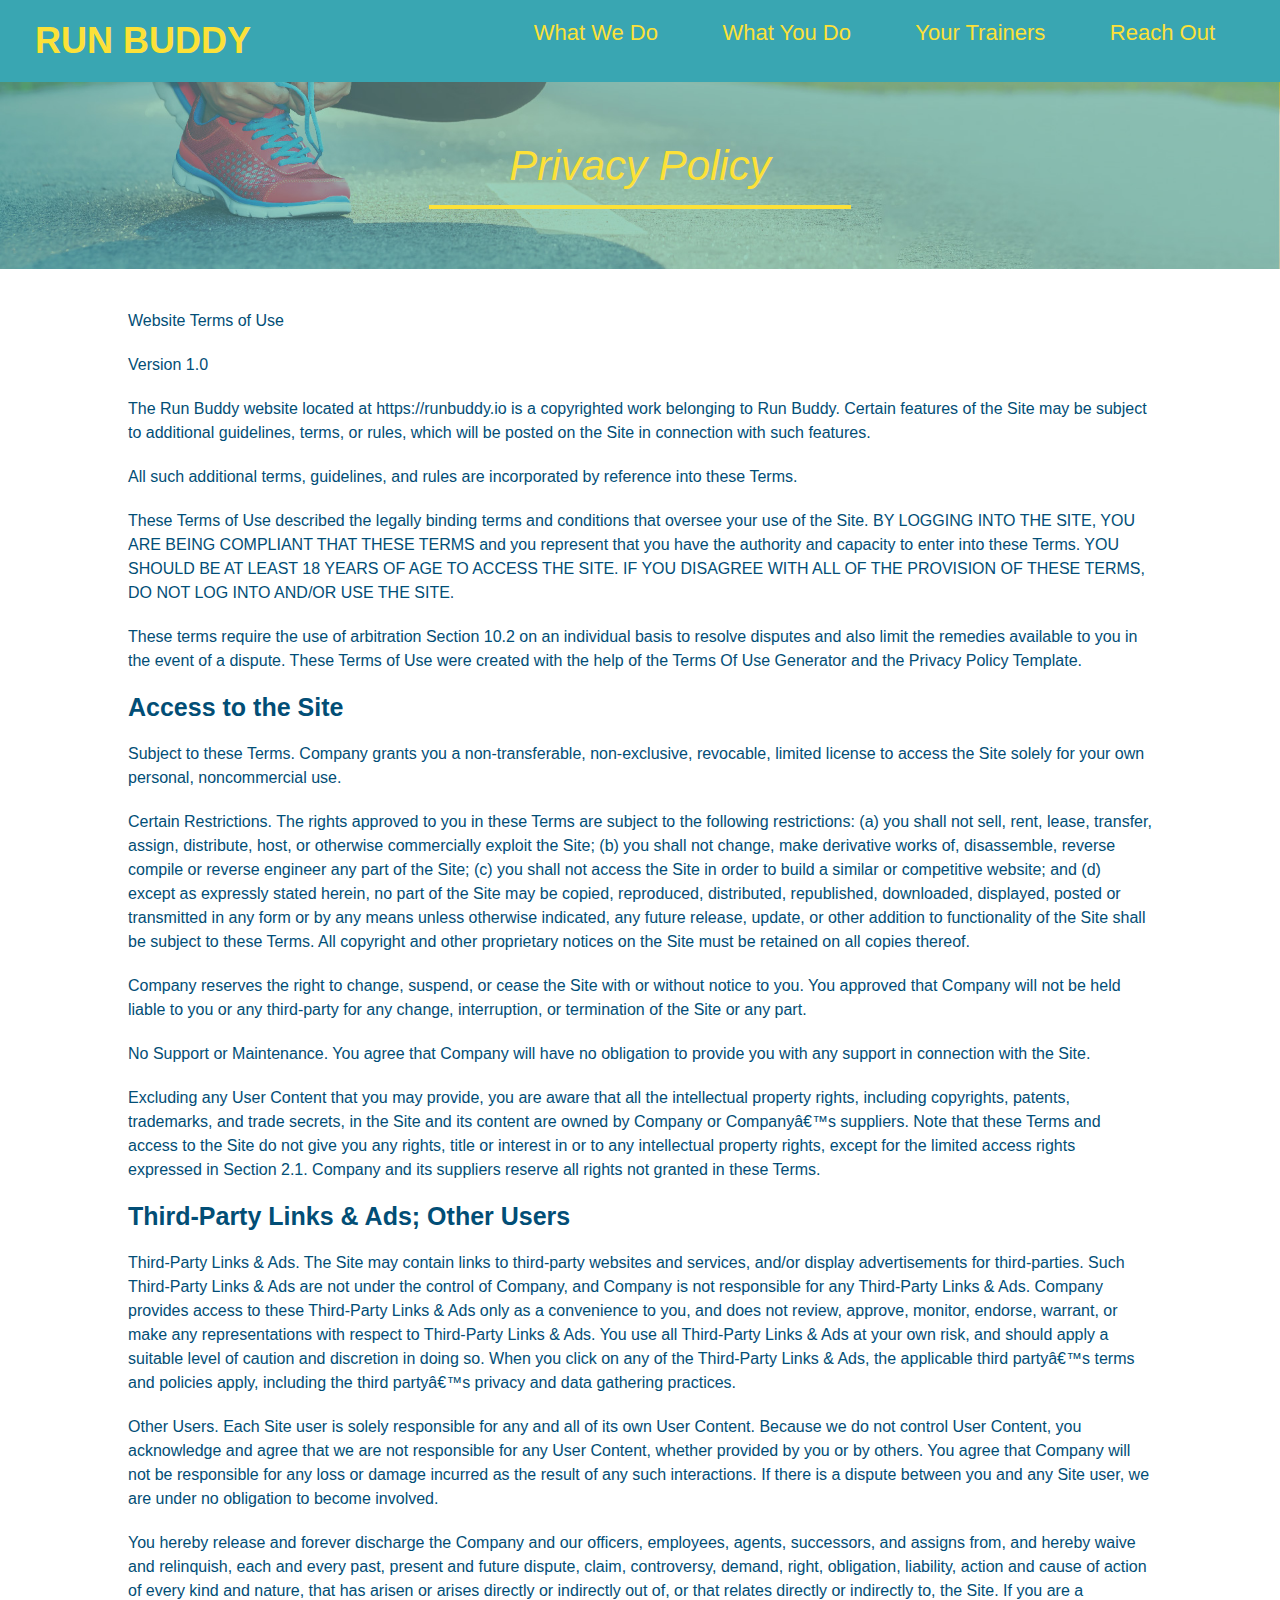
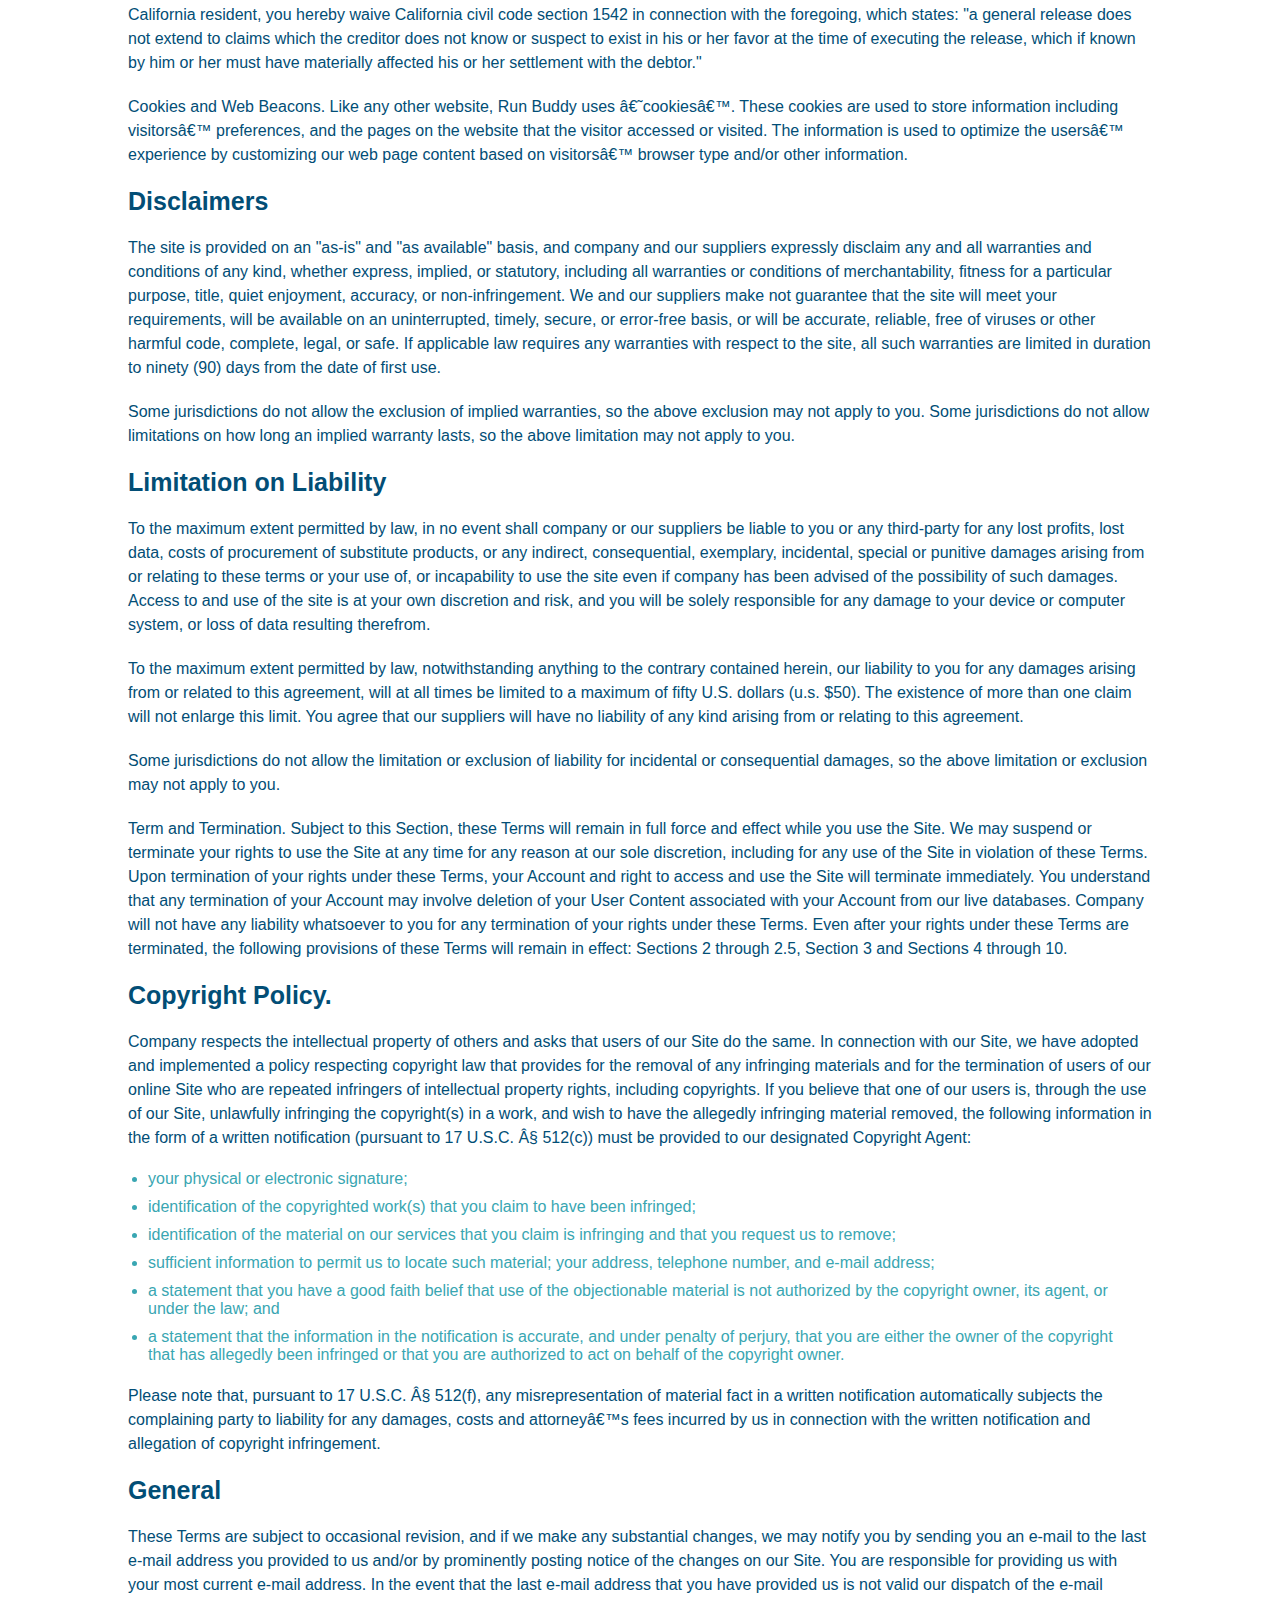
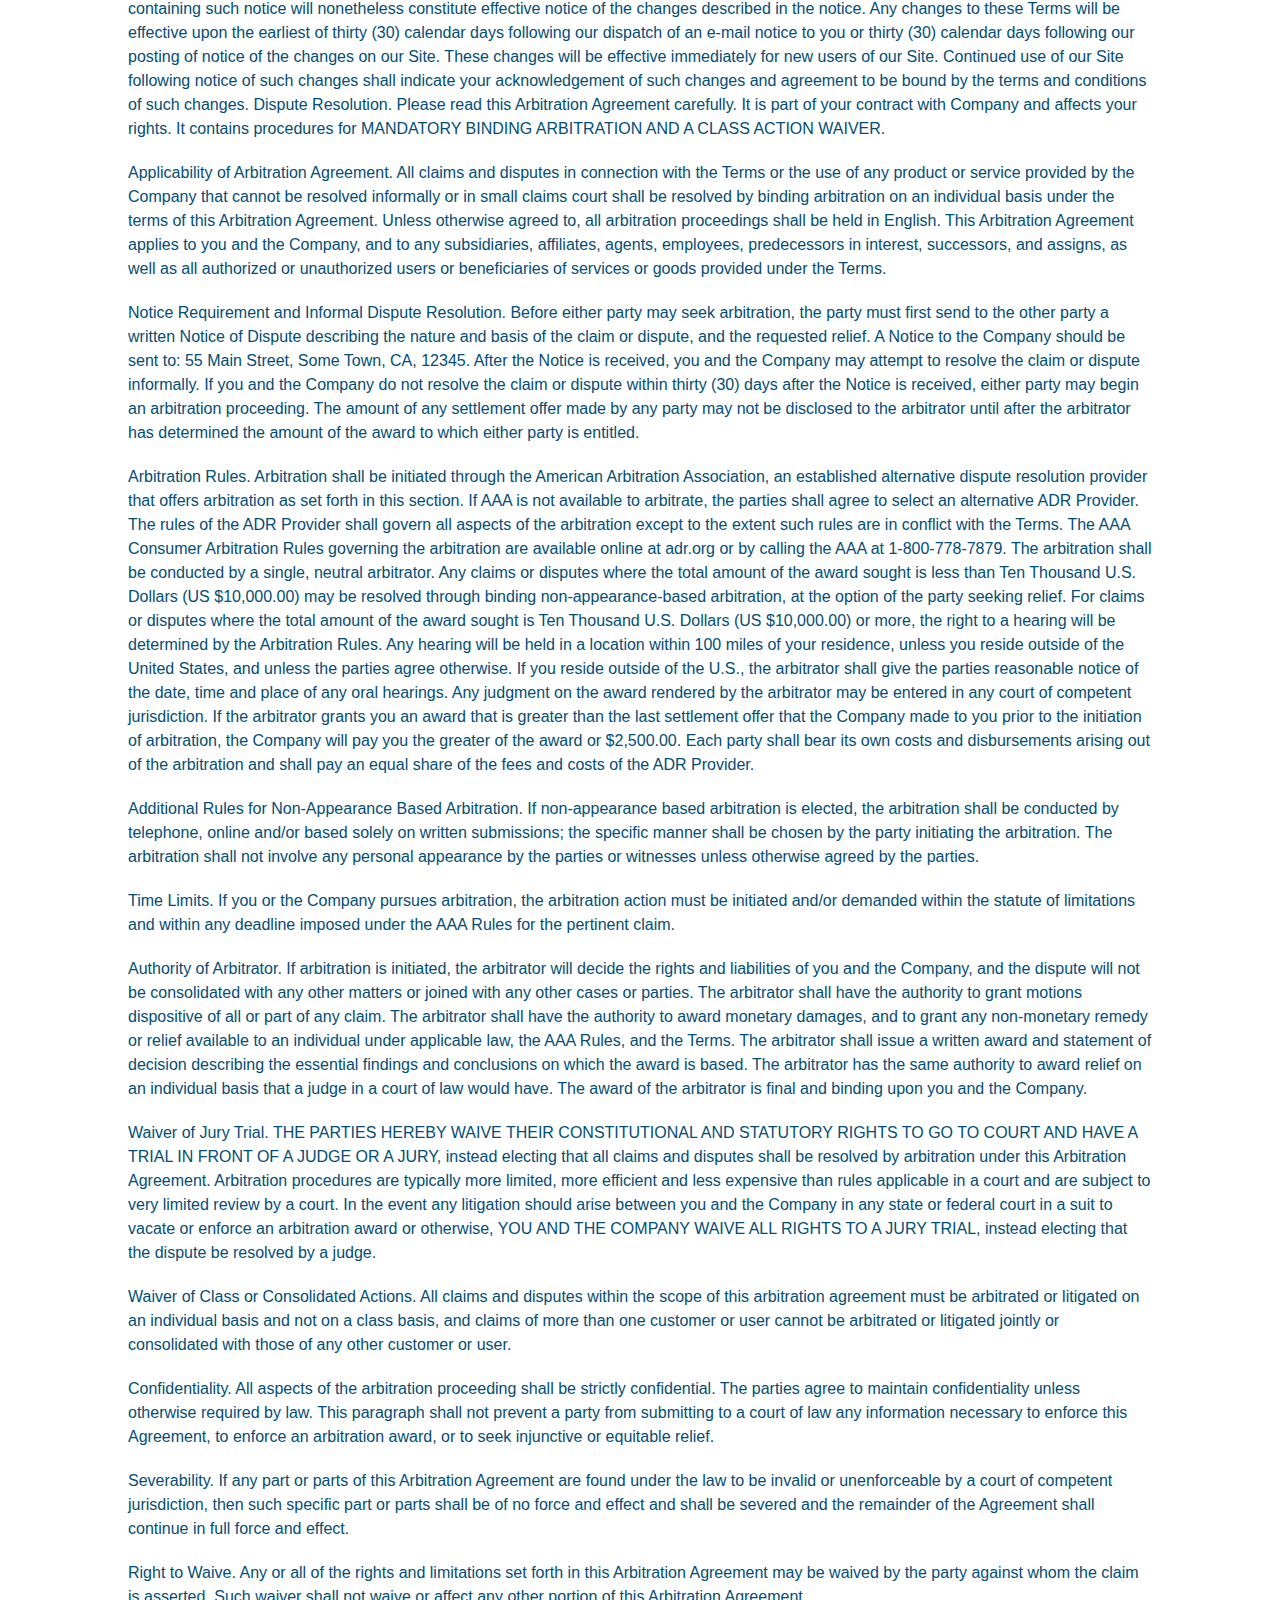
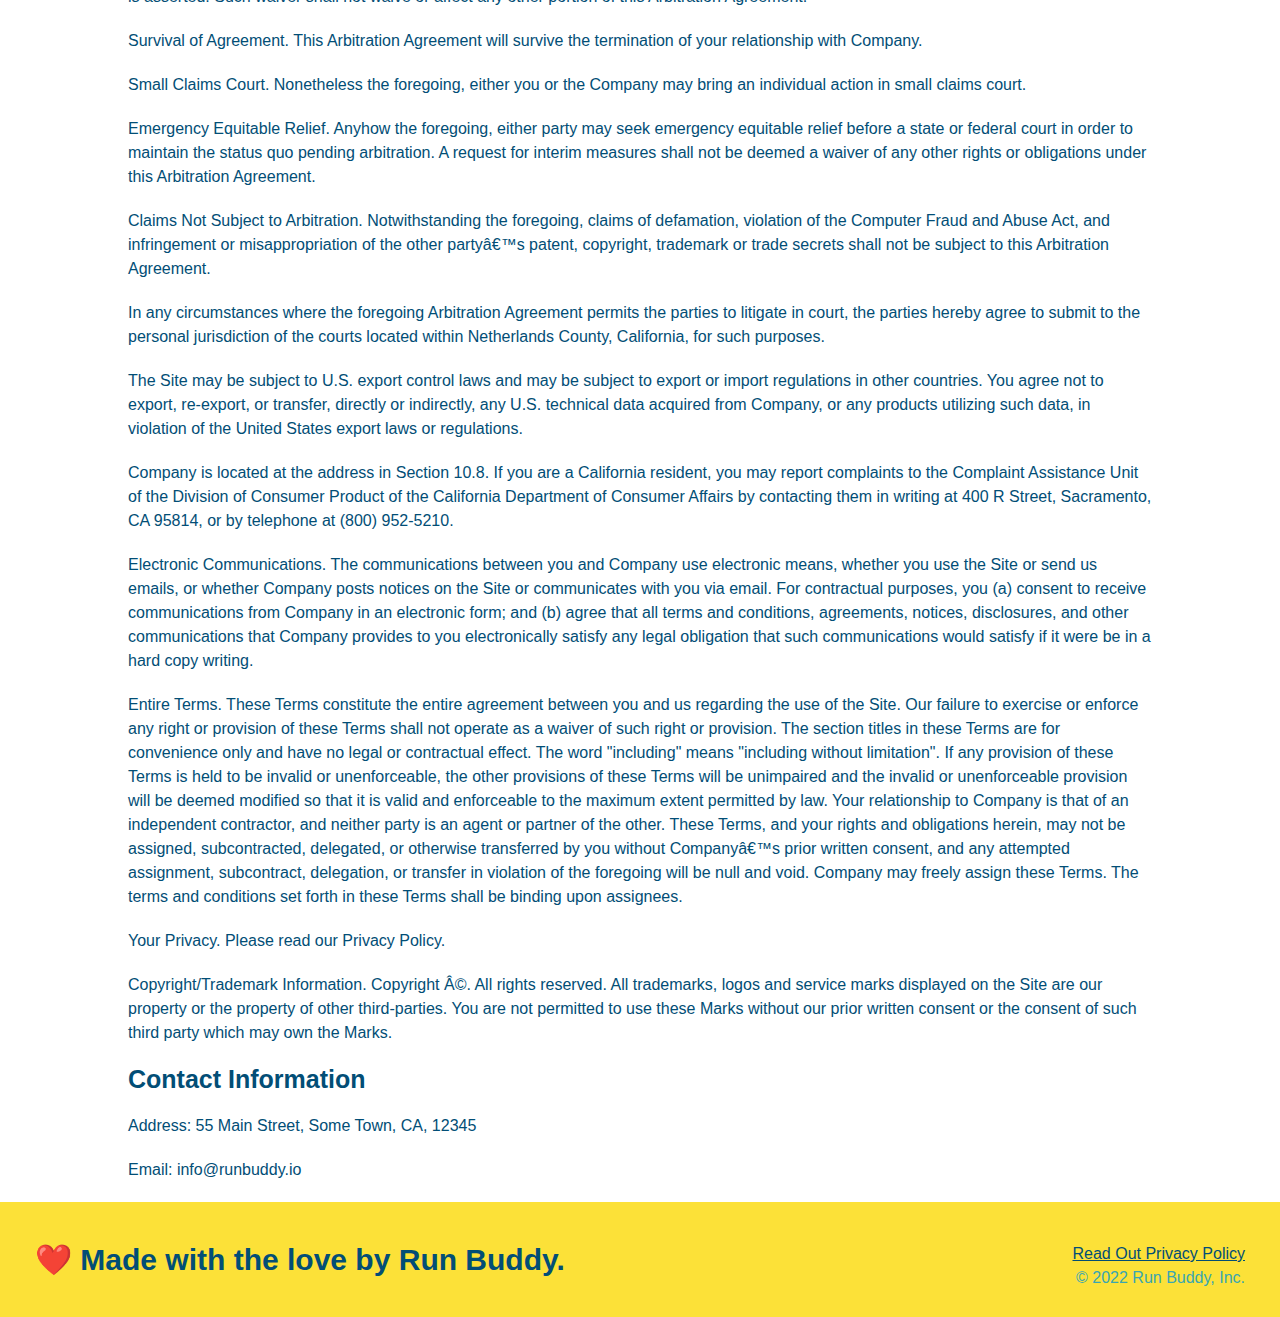
==== privacy-policy.html @ 779274a1 "privacy policy" ====
<!DOCTYPE html>
<html lang="en">
<head>
    <link rel="stylesheet" href="./assets/css/style.css"/>
    <link rel="stylesheet" href="./assets/css/secondary-styles.css"/>
    <meta charset="UTF-8" />
    <title>Privacy Policy - Run Buddy</title>
</head>
<header>
    <h1>
     <a href="/">RUN BUDDY</a> 
    </h1>
    <nav>
<!-- Unordered list element -->
<ul>
<!-- List item element-->
   <li>
   <!-- Anchor element -->
      <a href="./index.html#what-we-do">What We Do</a>
   </li>
    <li>
    <a href="./index.html#what-you-do">What You Do</a>
    </li>
    <li>
    <a href="./index.html#your-trainers">Your Trainers</a>
    </li>
    <li>
    <a href="./index.html#reach-out">Reach Out</a>
    </li>
</ul>
</nav>
</header>
<section class="hero">
    <h2 class="page-title">
        Privacy Policy
    </h2>    
</section>
<article class="secondary-content">
    <p>
        Website Terms of Use
      </p>

      <p>
        Version 1.0
      </p>

      <p>
        The Run Buddy website located at https://runbuddy.io is a copyrighted work belonging to Run Buddy. Certain
        features of the Site may be subject to additional guidelines, terms, or rules, which will be posted on the Site
        in connection with such features.
      </p>

      <p>
        All such additional terms, guidelines, and rules are incorporated by reference into these Terms.
      </p>

      <p>
        These Terms of Use described the legally binding terms and conditions that oversee your use of the Site. BY
        LOGGING INTO THE SITE, YOU ARE BEING COMPLIANT THAT THESE TERMS and you represent that you have the authority
        and capacity to enter into these Terms. YOU SHOULD BE AT LEAST 18 YEARS OF AGE TO ACCESS THE SITE. IF YOU
        DISAGREE WITH ALL OF THE PROVISION OF THESE TERMS, DO NOT LOG INTO AND/OR USE THE SITE.
      </p>

      <p>
        These terms require the use of arbitration Section 10.2 on an individual basis to resolve disputes and also
        limit the remedies available to you in the event of a dispute. These Terms of Use were created with the help of
        the Terms Of Use Generator and the Privacy Policy Template.
      </p>

      <h3>
        Access to the Site
      </h3>

      <p>
        Subject to these Terms. Company grants you a non-transferable, non-exclusive, revocable, limited license to
        access the Site solely for your own personal, noncommercial use.
      </p>

      <p>
        Certain Restrictions. The rights approved to you in these Terms are subject to the following restrictions: (a)
        you shall not sell, rent, lease, transfer, assign, distribute, host, or otherwise commercially exploit the Site;
        (b) you shall not change, make derivative works of, disassemble, reverse compile or reverse engineer any part of
        the Site; (c) you shall not access the Site in order to build a similar or competitive website; and (d) except
        as expressly stated herein, no part of the Site may be copied, reproduced, distributed, republished, downloaded,
        displayed, posted or transmitted in any form or by any means unless otherwise indicated, any future release,
        update, or other addition to functionality of the Site shall be subject to these Terms. All copyright and other
        proprietary notices on the Site must be retained on all copies thereof.
      </p>

      <p>
        Company reserves the right to change, suspend, or cease the Site with or without notice to you. You approved
        that Company will not be held liable to you or any third-party for any change, interruption, or termination of
        the Site or any part.
      </p>

      <p>
        No Support or Maintenance. You agree that Company will have no obligation to provide you with any support in
        connection with the Site.
      </p>

      <p>
        Excluding any User Content that you may provide, you are aware that all the intellectual property rights,
        including copyrights, patents, trademarks, and trade secrets, in the Site and its content are owned by Company
        or Companyâ€™s suppliers. Note that these Terms and access to the Site do not give you any rights, title or
        interest in or to any intellectual property rights, except for the limited access rights expressed in Section
        2.1. Company and its suppliers reserve all rights not granted in these Terms.
      </p>

      <h3>
        Third-Party Links & Ads; Other Users
      </h3>

      <p>
        Third-Party Links & Ads. The Site may contain links to third-party websites and services, and/or display
        advertisements for third-parties. Such Third-Party Links & Ads are not under the control of Company, and Company
        is not responsible for any Third-Party Links & Ads. Company provides access to these Third-Party Links & Ads
        only as a convenience to you, and does not review, approve, monitor, endorse, warrant, or make any
        representations with respect to Third-Party Links & Ads. You use all Third-Party Links & Ads at your own risk,
        and should apply a suitable level of caution and discretion in doing so. When you click on any of the
        Third-Party Links & Ads, the applicable third partyâ€™s terms and policies apply, including the third partyâ€™s
        privacy and data gathering practices.
      </p>

      <p>
        Other Users. Each Site user is solely responsible for any and all of its own User Content. Because we do not
        control User Content, you acknowledge and agree that we are not responsible for any User Content, whether
        provided by you or by others. You agree that Company will not be responsible for any loss or damage incurred as
        the result of any such interactions. If there is a dispute between you and any Site user, we are under no
        obligation to become involved.
      </p>

      <p>
        You hereby release and forever discharge the Company and our officers, employees, agents, successors, and
        assigns from, and hereby waive and relinquish, each and every past, present and future dispute, claim,
        controversy, demand, right, obligation, liability, action and cause of action of every kind and nature, that has
        arisen or arises directly or indirectly out of, or that relates directly or indirectly to, the Site. If you are
        a California resident, you hereby waive California civil code section 1542 in connection with the foregoing,
        which states: "a general release does not extend to claims which the creditor does not know or suspect to exist
        in his or her favor at the time of executing the release, which if known by him or her must have materially
        affected his or her settlement with the debtor."
      </p>

      <p>
        Cookies and Web Beacons. Like any other website, Run Buddy uses â€˜cookiesâ€™. These cookies are used to store
        information including visitorsâ€™ preferences, and the pages on the website that the visitor accessed or visited.
        The information is used to optimize the usersâ€™ experience by customizing our web page content based on visitorsâ€™
        browser type and/or other information.
      </p>

      <h3>
        Disclaimers
      </h3>

      <p>
        The site is provided on an "as-is" and "as available" basis, and company and our suppliers expressly disclaim
        any and all warranties and conditions of any kind, whether express, implied, or statutory, including all
        warranties or conditions of merchantability, fitness for a particular purpose, title, quiet enjoyment, accuracy,
        or non-infringement. We and our suppliers make not guarantee that the site will meet your requirements, will be
        available on an uninterrupted, timely, secure, or error-free basis, or will be accurate, reliable, free of
        viruses or other harmful code, complete, legal, or safe. If applicable law requires any warranties with respect
        to the site, all such warranties are limited in duration to ninety (90) days from the date of first use.
      </p>

      <p>
        Some jurisdictions do not allow the exclusion of implied warranties, so the above exclusion may not apply to
        you. Some jurisdictions do not allow limitations on how long an implied warranty lasts, so the above limitation
        may not apply to you.
      </p>

      <h3>
        Limitation on Liability
      </h3>

      <p>
        To the maximum extent permitted by law, in no event shall company or our suppliers be liable to you or any
        third-party for any lost profits, lost data, costs of procurement of substitute products, or any indirect,
        consequential, exemplary, incidental, special or punitive damages arising from or relating to these terms or
        your use of, or incapability to use the site even if company has been advised of the possibility of such
        damages. Access to and use of the site is at your own discretion and risk, and you will be solely responsible
        for any damage to your device or computer system, or loss of data resulting therefrom.
      </p>

      <p>
        To the maximum extent permitted by law, notwithstanding anything to the contrary contained herein, our liability
        to you for any damages arising from or related to this agreement, will at all times be limited to a maximum of
        fifty U.S. dollars (u.s. $50). The existence of more than one claim will not enlarge this limit. You agree that
        our suppliers will have no liability of any kind arising from or relating to this agreement.
      </p>

      <p>
        Some jurisdictions do not allow the limitation or exclusion of liability for incidental or consequential
        damages, so the above limitation or exclusion may not apply to you.
      </p>

      <p>
        Term and Termination. Subject to this Section, these Terms will remain in full force and effect while you use
        the Site. We may suspend or terminate your rights to use the Site at any time for any reason at our sole
        discretion, including for any use of the Site in violation of these Terms. Upon termination of your rights under
        these Terms, your Account and right to access and use the Site will terminate immediately. You understand that
        any termination of your Account may involve deletion of your User Content associated with your Account from our
        live databases. Company will not have any liability whatsoever to you for any termination of your rights under
        these Terms. Even after your rights under these Terms are terminated, the following provisions of these Terms
        will remain in effect: Sections 2 through 2.5, Section 3 and Sections 4 through 10.
      </p>

      <h3>
        Copyright Policy.
      </h3>

      <p>
        Company respects the intellectual property of others and asks that users of our Site do the same. In connection
        with our Site, we have adopted and implemented a policy respecting copyright law that provides for the removal
        of any infringing materials and for the termination of users of our online Site who are repeated infringers of
        intellectual property rights, including copyrights. If you believe that one of our users is, through the use of
        our Site, unlawfully infringing the copyright(s) in a work, and wish to have the allegedly infringing material
        removed, the following information in the form of a written notification (pursuant to 17 U.S.C. Â§ 512(c)) must
        be provided to our designated Copyright Agent:
      </p>

      <ul>
        <li>
          your physical or electronic signature;
        </li>
        <li>
          identification of the copyrighted work(s) that you claim to have been infringed;
        </li>
        <li>
          identification of the material on our services that you claim is infringing and that you request us to remove;
        </li>
        <li>
          sufficient information to permit us to locate such material; your address, telephone number, and e-mail
          address;
        </li>
        <li>
          a statement that you have a good faith belief that use of the objectionable material is not authorized by the
          copyright owner, its agent, or under the law; and
        </li>
        <li>
          a statement that the information in the notification is accurate, and under penalty of perjury, that you are
          either the owner of the copyright that has allegedly been infringed or that you are authorized to act on
          behalf of the copyright owner.
        </li>
      </ul>

      <p>
        Please note that, pursuant to 17 U.S.C. Â§ 512(f), any misrepresentation of material fact in a written
        notification automatically subjects the complaining party to liability for any damages, costs and attorneyâ€™s
        fees incurred by us in connection with the written notification and allegation of copyright infringement.
      </p>

      <h3>
        General
      </h3>

      <p>
        These Terms are subject to occasional revision, and if we make any substantial changes, we may notify you by
        sending you an e-mail to the last e-mail address you provided to us and/or by prominently posting notice of the
        changes on our Site. You are responsible for providing us with your most current e-mail address. In the event
        that the last e-mail address that you have provided us is not valid our dispatch of the e-mail containing such
        notice will nonetheless constitute effective notice of the changes described in the notice. Any changes to these
        Terms will be effective upon the earliest of thirty (30) calendar days following our dispatch of an e-mail
        notice to you or thirty (30) calendar days following our posting of notice of the changes on our Site. These
        changes will be effective immediately for new users of our Site. Continued use of our Site following notice of
        such changes shall indicate your acknowledgement of such changes and agreement to be bound by the terms and
        conditions of such changes. Dispute Resolution. Please read this Arbitration Agreement carefully. It is part of
        your contract with Company and affects your rights. It contains procedures for MANDATORY BINDING ARBITRATION AND
        A CLASS ACTION WAIVER.
      </p>

      <p>
        Applicability of Arbitration Agreement. All claims and disputes in connection with the Terms or the use of any
        product or service provided by the Company that cannot be resolved informally or in small claims court shall be
        resolved by binding arbitration on an individual basis under the terms of this Arbitration Agreement. Unless
        otherwise agreed to, all arbitration proceedings shall be held in English. This Arbitration Agreement applies to
        you and the Company, and to any subsidiaries, affiliates, agents, employees, predecessors in interest,
        successors, and assigns, as well as all authorized or unauthorized users or beneficiaries of services or goods
        provided under the Terms.
      </p>

      <p>
        Notice Requirement and Informal Dispute Resolution. Before either party may seek arbitration, the party must
        first send to the other party a written Notice of Dispute describing the nature and basis of the claim or
        dispute, and the requested relief. A Notice to the Company should be sent to: 55 Main Street, Some Town, CA,
        12345. After the Notice is received, you and the Company may attempt to resolve the claim or dispute informally.
        If you and the Company do not resolve the claim or dispute within thirty (30) days after the Notice is received,
        either party may begin an arbitration proceeding. The amount of any settlement offer made by any party may not
        be disclosed to the arbitrator until after the arbitrator has determined the amount of the award to which either
        party is entitled.
      </p>

      <p>
        Arbitration Rules. Arbitration shall be initiated through the American Arbitration Association, an established
        alternative dispute resolution provider that offers arbitration as set forth in this section. If AAA is not
        available to arbitrate, the parties shall agree to select an alternative ADR Provider. The rules of the ADR
        Provider shall govern all aspects of the arbitration except to the extent such rules are in conflict with the
        Terms. The AAA Consumer Arbitration Rules governing the arbitration are available online at adr.org or by
        calling the AAA at 1-800-778-7879. The arbitration shall be conducted by a single, neutral arbitrator. Any
        claims or disputes where the total amount of the award sought is less than Ten Thousand U.S. Dollars (US
        $10,000.00) may be resolved through binding non-appearance-based arbitration, at the option of the party seeking
        relief. For claims or disputes where the total amount of the award sought is Ten Thousand U.S. Dollars (US
        $10,000.00) or more, the right to a hearing will be determined by the Arbitration Rules. Any hearing will be
        held in a location within 100 miles of your residence, unless you reside outside of the United States, and
        unless the parties agree otherwise. If you reside outside of the U.S., the arbitrator shall give the parties
        reasonable notice of the date, time and place of any oral hearings. Any judgment on the award rendered by the
        arbitrator may be entered in any court of competent jurisdiction. If the arbitrator grants you an award that is
        greater than the last settlement offer that the Company made to you prior to the initiation of arbitration, the
        Company will pay you the greater of the award or $2,500.00. Each party shall bear its own costs and
        disbursements arising out of the arbitration and shall pay an equal share of the fees and costs of the ADR
        Provider.
      </p>

      <p>
        Additional Rules for Non-Appearance Based Arbitration. If non-appearance based arbitration is elected, the
        arbitration shall be conducted by telephone, online and/or based solely on written submissions; the specific
        manner shall be chosen by the party initiating the arbitration. The arbitration shall not involve any personal
        appearance by the parties or witnesses unless otherwise agreed by the parties.
      </p>

      <p>
        Time Limits. If you or the Company pursues arbitration, the arbitration action must be initiated and/or demanded
        within the statute of limitations and within any deadline imposed under the AAA Rules for the pertinent claim.
      </p>

      <p>
        Authority of Arbitrator. If arbitration is initiated, the arbitrator will decide the rights and liabilities of
        you and the Company, and the dispute will not be consolidated with any other matters or joined with any other
        cases or parties. The arbitrator shall have the authority to grant motions dispositive of all or part of any
        claim. The arbitrator shall have the authority to award monetary damages, and to grant any non-monetary remedy
        or relief available to an individual under applicable law, the AAA Rules, and the Terms. The arbitrator shall
        issue a written award and statement of decision describing the essential findings and conclusions on which the
        award is based. The arbitrator has the same authority to award relief on an individual basis that a judge in a
        court of law would have. The award of the arbitrator is final and binding upon you and the Company.
      </p>

      <p>
        Waiver of Jury Trial. THE PARTIES HEREBY WAIVE THEIR CONSTITUTIONAL AND STATUTORY RIGHTS TO GO TO COURT AND HAVE
        A TRIAL IN FRONT OF A JUDGE OR A JURY, instead electing that all claims and disputes shall be resolved by
        arbitration under this Arbitration Agreement. Arbitration procedures are typically more limited, more efficient
        and less expensive than rules applicable in a court and are subject to very limited review by a court. In the
        event any litigation should arise between you and the Company in any state or federal court in a suit to vacate
        or enforce an arbitration award or otherwise, YOU AND THE COMPANY WAIVE ALL RIGHTS TO A JURY TRIAL, instead
        electing that the dispute be resolved by a judge.
      </p>

      <p>
        Waiver of Class or Consolidated Actions. All claims and disputes within the scope of this arbitration agreement
        must be arbitrated or litigated on an individual basis and not on a class basis, and claims of more than one
        customer or user cannot be arbitrated or litigated jointly or consolidated with those of any other customer or
        user.
      </p>

      <p>
        Confidentiality. All aspects of the arbitration proceeding shall be strictly confidential. The parties agree to
        maintain confidentiality unless otherwise required by law. This paragraph shall not prevent a party from
        submitting to a court of law any information necessary to enforce this Agreement, to enforce an arbitration
        award, or to seek injunctive or equitable relief.
      </p>

      <p>
        Severability. If any part or parts of this Arbitration Agreement are found under the law to be invalid or
        unenforceable by a court of competent jurisdiction, then such specific part or parts shall be of no force and
        effect and shall be severed and the remainder of the Agreement shall continue in full force and effect.
      </p>

      <p>
        Right to Waive. Any or all of the rights and limitations set forth in this Arbitration Agreement may be waived
        by the party against whom the claim is asserted. Such waiver shall not waive or affect any other portion of this
        Arbitration Agreement.
      </p>

      <p>
        Survival of Agreement. This Arbitration Agreement will survive the termination of your relationship with
        Company.
      </p>

      <p>
        Small Claims Court. Nonetheless the foregoing, either you or the Company may bring an individual action in small
        claims court.
      </p>

      <p>
        Emergency Equitable Relief. Anyhow the foregoing, either party may seek emergency equitable relief before a
        state or federal court in order to maintain the status quo pending arbitration. A request for interim measures
        shall not be deemed a waiver of any other rights or obligations under this Arbitration Agreement.
      </p>

      <p>
        Claims Not Subject to Arbitration. Notwithstanding the foregoing, claims of defamation, violation of the
        Computer Fraud and Abuse Act, and infringement or misappropriation of the other partyâ€™s patent, copyright,
        trademark or trade secrets shall not be subject to this Arbitration Agreement.
      </p>

      <p>
        In any circumstances where the foregoing Arbitration Agreement permits the parties to litigate in court, the
        parties hereby agree to submit to the personal jurisdiction of the courts located within Netherlands County,
        California, for such purposes.
      </p>

      <p>
        The Site may be subject to U.S. export control laws and may be subject to export or import regulations in other
        countries. You agree not to export, re-export, or transfer, directly or indirectly, any U.S. technical data
        acquired from Company, or any products utilizing such data, in violation of the United States export laws or
        regulations.
      </p>

      <p>
        Company is located at the address in Section 10.8. If you are a California resident, you may report complaints
        to the Complaint Assistance Unit of the Division of Consumer Product of the California Department of Consumer
        Affairs by contacting them in writing at 400 R Street, Sacramento, CA 95814, or by telephone at (800) 952-5210.
      </p>

      <p>
        Electronic Communications. The communications between you and Company use electronic means, whether you use the
        Site or send us emails, or whether Company posts notices on the Site or communicates with you via email. For
        contractual purposes, you (a) consent to receive communications from Company in an electronic form; and (b)
        agree that all terms and conditions, agreements, notices, disclosures, and other communications that Company
        provides to you electronically satisfy any legal obligation that such communications would satisfy if it were be
        in a hard copy writing.
      </p>

      <p>
        Entire Terms. These Terms constitute the entire agreement between you and us regarding the use of the Site. Our
        failure to exercise or enforce any right or provision of these Terms shall not operate as a waiver of such right
        or provision. The section titles in these Terms are for convenience only and have no legal or contractual
        effect. The word "including" means "including without limitation". If any provision of these Terms is held to be
        invalid or unenforceable, the other provisions of these Terms will be unimpaired and the invalid or
        unenforceable provision will be deemed modified so that it is valid and enforceable to the maximum extent
        permitted by law. Your relationship to Company is that of an independent contractor, and neither party is an
        agent or partner of the other. These Terms, and your rights and obligations herein, may not be assigned,
        subcontracted, delegated, or otherwise transferred by you without Companyâ€™s prior written consent, and any
        attempted assignment, subcontract, delegation, or transfer in violation of the foregoing will be null and void.
        Company may freely assign these Terms. The terms and conditions set forth in these Terms shall be binding upon
        assignees.
      </p>

      <p>
        Your Privacy. Please read our Privacy Policy.
      </p>

      <p>
        Copyright/Trademark Information. Copyright Â©. All rights reserved. All trademarks, logos and service marks
        displayed on the Site are our property or the property of other third-parties. You are not permitted to use
        these Marks without our prior written consent or the consent of such third party which may own the Marks.
      </p>

      <h3>
        Contact Information
      </h3>

      <p>
        Address: 55 Main Street, Some Town, CA, 12345
      </p>

      <p>
        Email: info@runbuddy.io
      </p>

</article>

 <body>

 </body>
 <footer>

    <h2>❤️ Made with the love by Run Buddy.</h2>

    <div>
        <a href="#">Read Out Privacy Policy</a> <br />
        &copy; 2022 Run Buddy, Inc.
    </div>

</footer>
</html>
---- assets/css/style.css ----
* {
    margin: 0;
    padding: 0;
    box-sizing: border-box;
}

body {
    /*more on this crazy alphanumerical vaule in a minute! */
    /* I am a CSS Comment! */
    color: #39a6b2;
    font-family: Helvetica, Arial, sans-serif;
}

/* Apply styles to <header> */
header {
    padding: 20px 35px;
    background-color: #39a6b2;
}
    header h1 {
        font-weight: bold;
        font-size: 36px;
        color: #fce138;
        margin: 0;
    }
header a {
    text-decoration: none;
    color: #fce138;
}

header nav {
    float: right;
    margin: 7xp 0;
}

header nav ul li {
    display: inline;
}

header nav ul li a {
    margin: 0 30px;
    font-weight: lighter;
    font-size: 22px;
}

header h1 {
    font-weight: bold;
    font-size: 36px;
    color: #fce138;
    margin: 0;
    display: inline;
}

footer {
    background: #fce138;
    width: 100%;
    padding: 40px 35px;
}

footer h2 {
    display: inline;
    color: #024e76;
    font-size: 30px;
    margin: 0;
}

footer div {
    float: right;
    line-height: 1.5;
    text-align: right;
}

footer a {
    color: #024e76;
}

section {
    padding: 60px;
}

/* Hero Style Start */
.hero {
    background-image: url("../images/hero-bg.jpeg");
    height: 600px;
    background-size: cover;
    background-position: center;
    position: relative;
}
/* Hero Style End */

/* Hero-Form Start */
.hero-form {
    background-color: #fce138;
    padding: 20px;
    width: 500px;
    font: #024e76;
    border-style: solid;
    border-width: 3px;
    border-color: #024e76;
    position: absolute;
    bottom: 120px;
    right: 140px;

}

.hero-form h3 {
    font-size: 24px;
    margin: 0;
}

.hero-form p {
    margin: 5px 0 15px 0;
}

.form-input {
    border: 1px solid #024e76;
    display: block;
    padding: 7px 15px;
    font-size: 16px;
    color: #024e76;
    width: 100%;
    margin-bottom: 15px;

}

.hero-form label {
    margin: 0 5px;
}

.hero-form button {
    color: #fce138;
    background-color: #024e76;
    border: none;
    padding: 10px 20px;
    font-size: 16px;
}

.intro {
    text-align: center;
}

.intro p {
    line-height: 1.7;
    color: #39a6b2;
    width: 80%;
    font-size: 20px;
    margin: 0 auto;
}

.steps {
    text-align: center;
    background: #fce138;
}

.section-title {
    font-size: 55px;
    color: #024e76;
    margin-bottom: 35px;
    padding: 0 100px 20px 100px;
    display: inline-block;
    border-bottom: 3px solid;
  }
  
  .primary-border {
    border-color: #fce138;
  }
  
  .secondary-border {
    border-color: #39a6b2;
  }

  .steps div {
      margin-bottom: 80px;
  }

  .steps img {
      width: 15%;
      margin: 10px 0;
  }

  .steps h3 {
      color: #024e76;
      font-size: 46px;
      margin-top: 10px;
  }

  .steps p {
      color: #39a6b2;
      font-size: 23px;
  }

  .steps span {
      font-size: 38px;
  }

  .trainers {
      text-align: center;
  }

  .trainer {
    width: 900px;
    margin: 0 auto 30px auto;
    background: #024e76;
    color: #fce138;
    overflow: auto;
  }

  .trainer img {
    width: 35%;
    float: left;
  }
  
  .trainer-bio {
    padding: 35px;
    float: left;
    width: 65%;
  }

  .text-left {
    text-align: left;
  }
  
  .text-right {
    text-align: right;
  }

  .trainer-bio h3 {
    font-size: 32px;
    margin-bottom: 8px;
  }
  
  .trainer-bio h4 {
    font-weight: lighter;
    font-size: 26px;
    margin-bottom: 25px;
  }
  
  .trainer-bio p {
    font-size: 17px;
    line-height: 1.3;
  }

  /* REACH OUT STYLES START */
  .contact {
      text-align: center;
      background: #024e76;
  }

  .contact h2 {
      color: #fce138;
  }

  .contact-info iframe {
      width: 400px;
      height: 400px;
  }

  .contact-info div {
      width: 410px;
      display: inline-block;
      vertical-align: top;
      text-align: left;
      margin: 30px 0 0 60px;
      color: white;
  }

  .contact-info h3 {
    color: #fce138;
    font-size: 32px;
  }
  
  .contact-info p, .contact-info address {
    margin: 20px 0;
    line-height: 1.5;
    font-size: 20px;
    font-style: normal;
  }
  
  .contact-info a {
    color: #fce138;
  }
  
  /* REACH OUT STYLES END */
---- assets/css/secondary-styles.css ----
.hero {
    background-position: bottom;
    height: auto;
    text-align: center;
    margin-bottom: 40px;

}

.page-title {
color: #fce138;
display: inline-block;
border-bottom: 4px solid #fce138;
padding: 0px 80px 15px 80px;
font-weight: normal;
font-size: 42px;
font-style: italic;

}

.secondary-content {
    width: 80%;
    margin: auto;
    color: #024e76;
}

.secondary-content h3 {
    font-size: 25px;
    margin: 20px 0 20px 0;
}

.secondary-content p {
    font-size: 16px;
    line-height: 1.5;
    margin: 20px 0 20px 0;

}

.secondary-content ul {
    margin: 15px 20px 15px 20px;
}

.secondary-content li {
    color: #39a6b2;
    margin: 10px 0 10px 0;
}
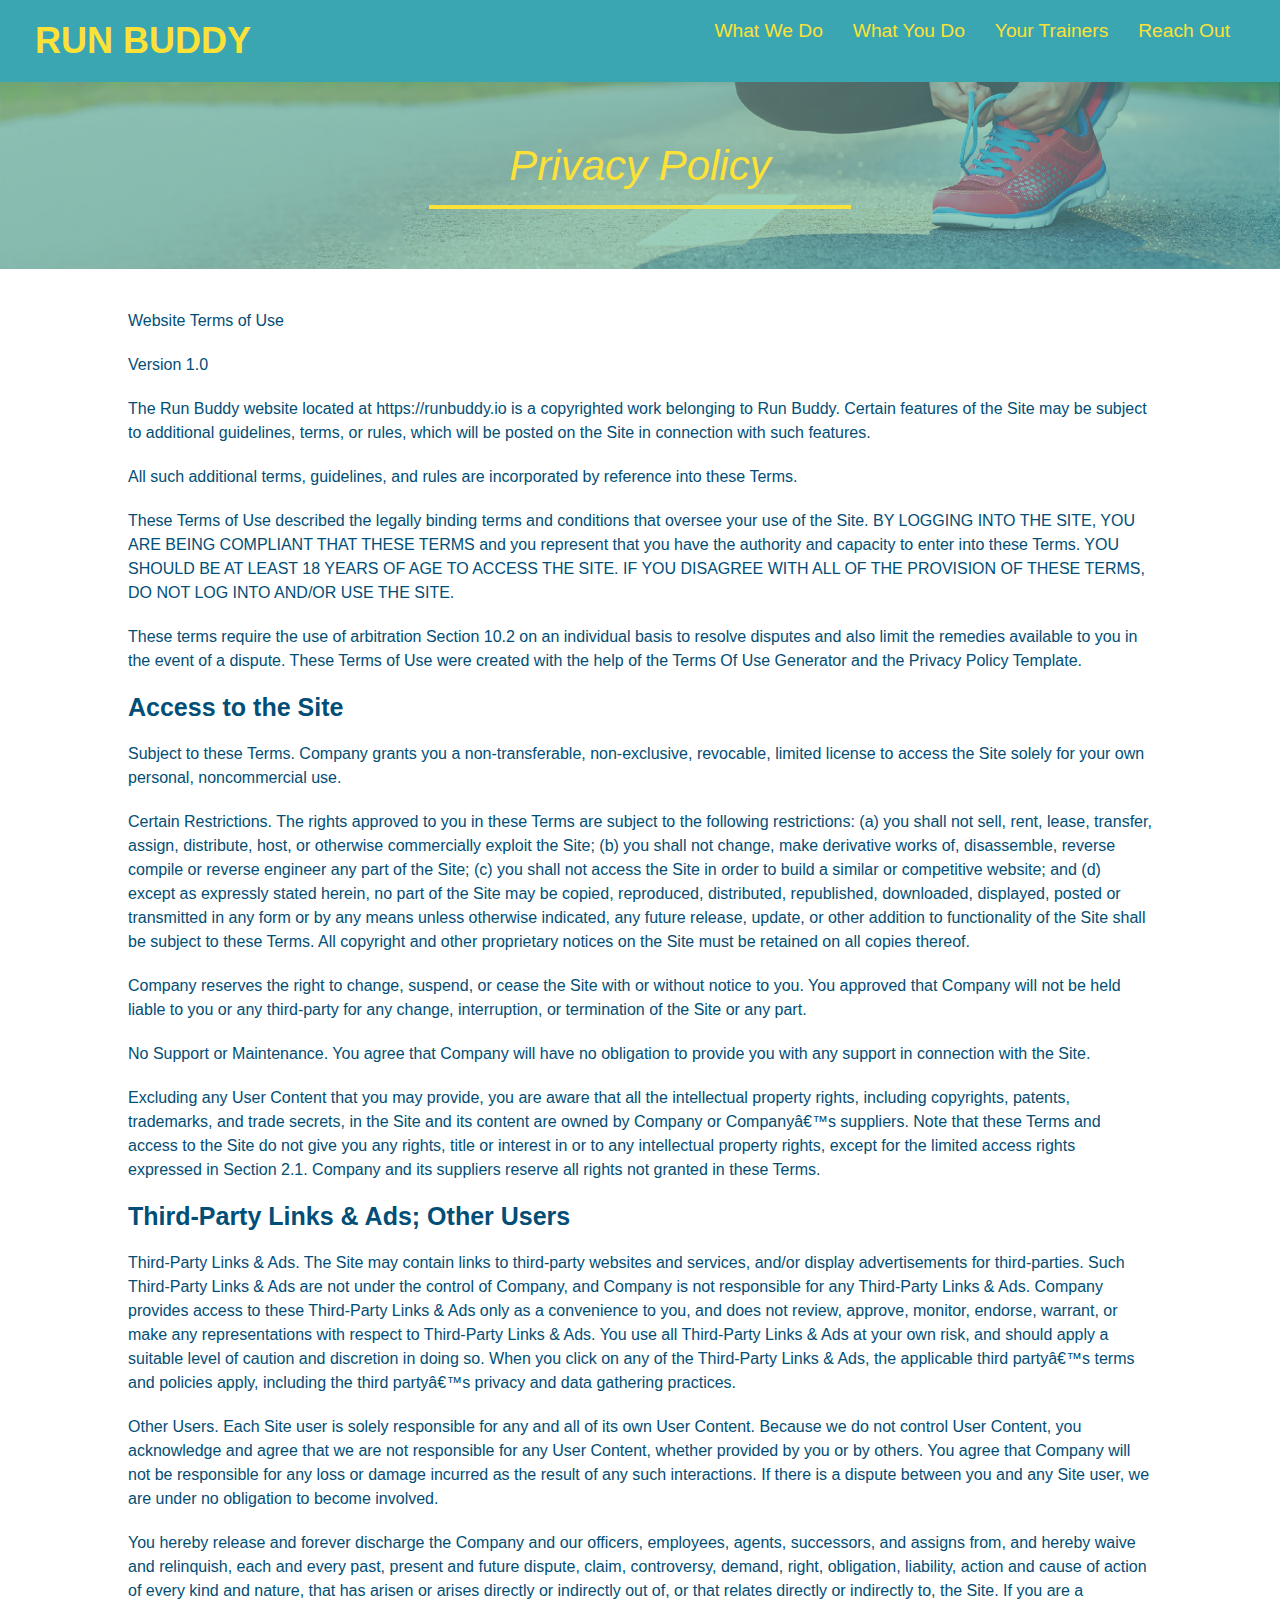
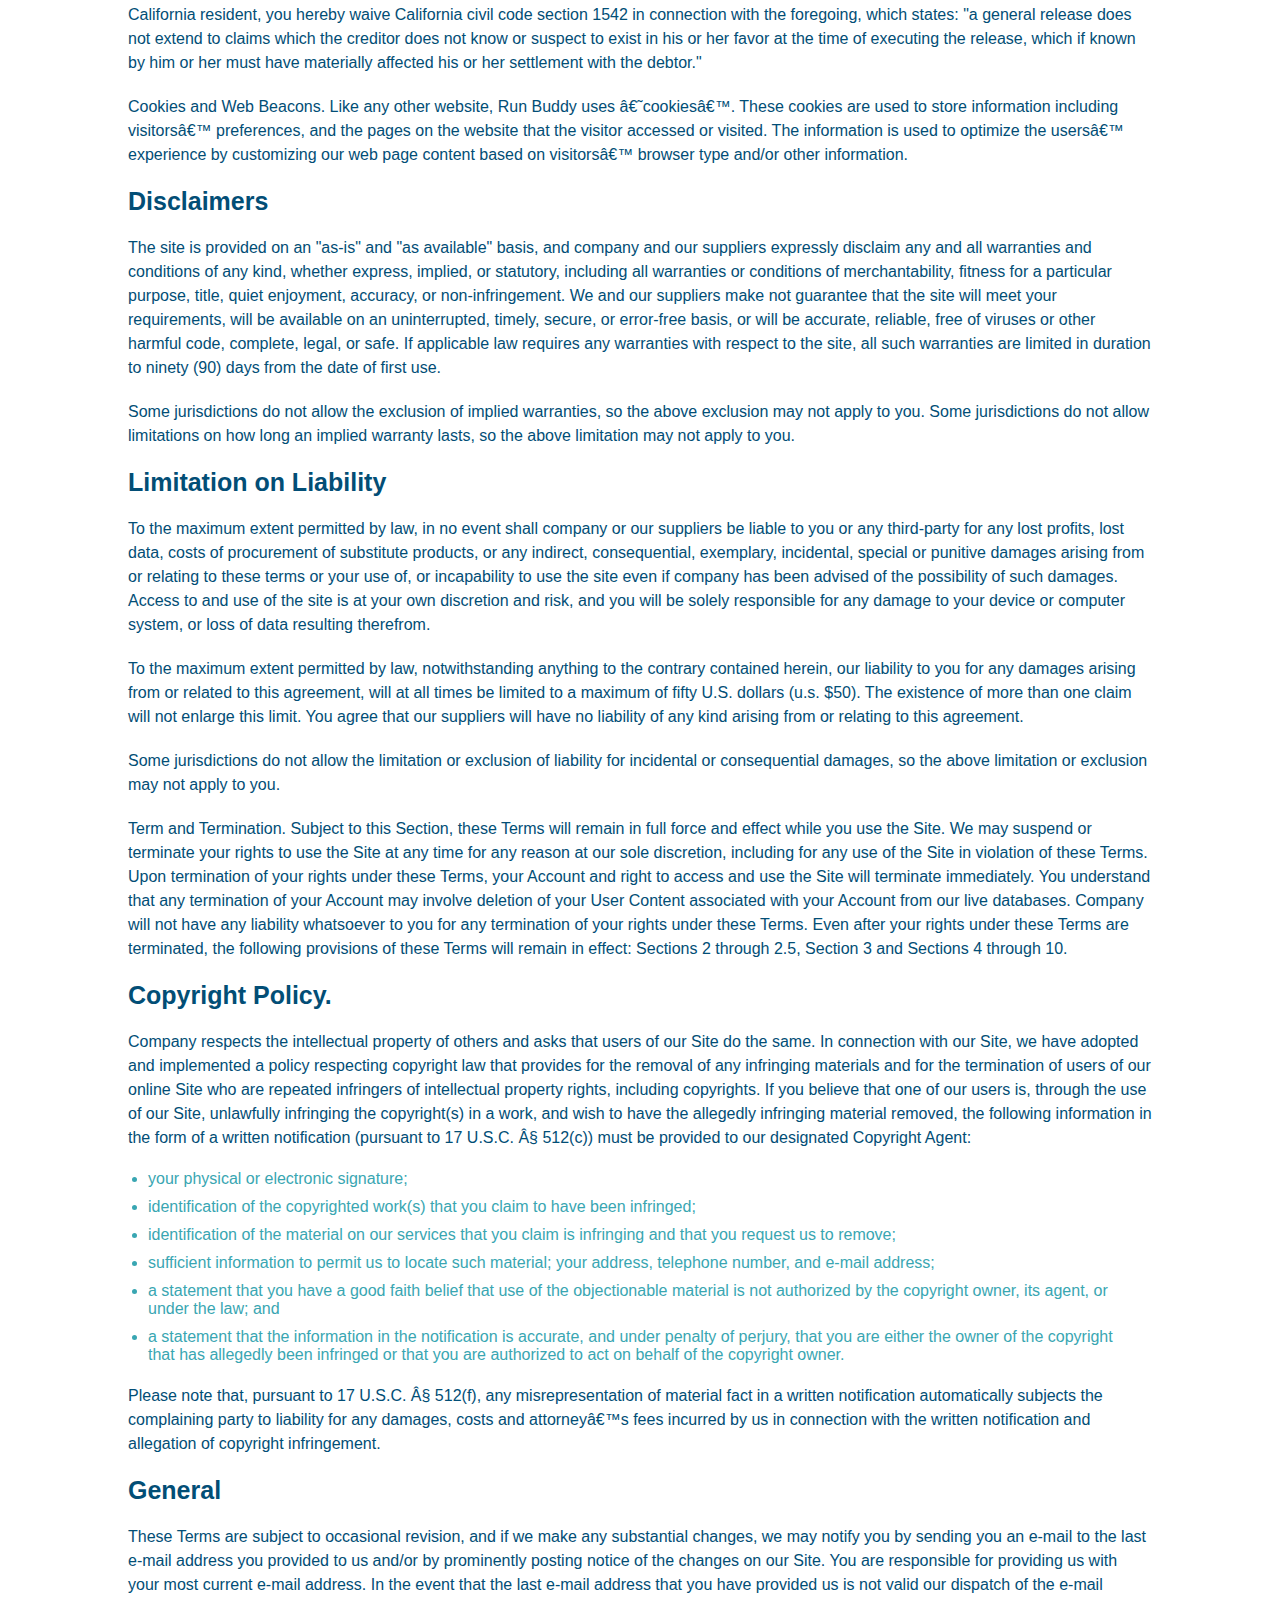
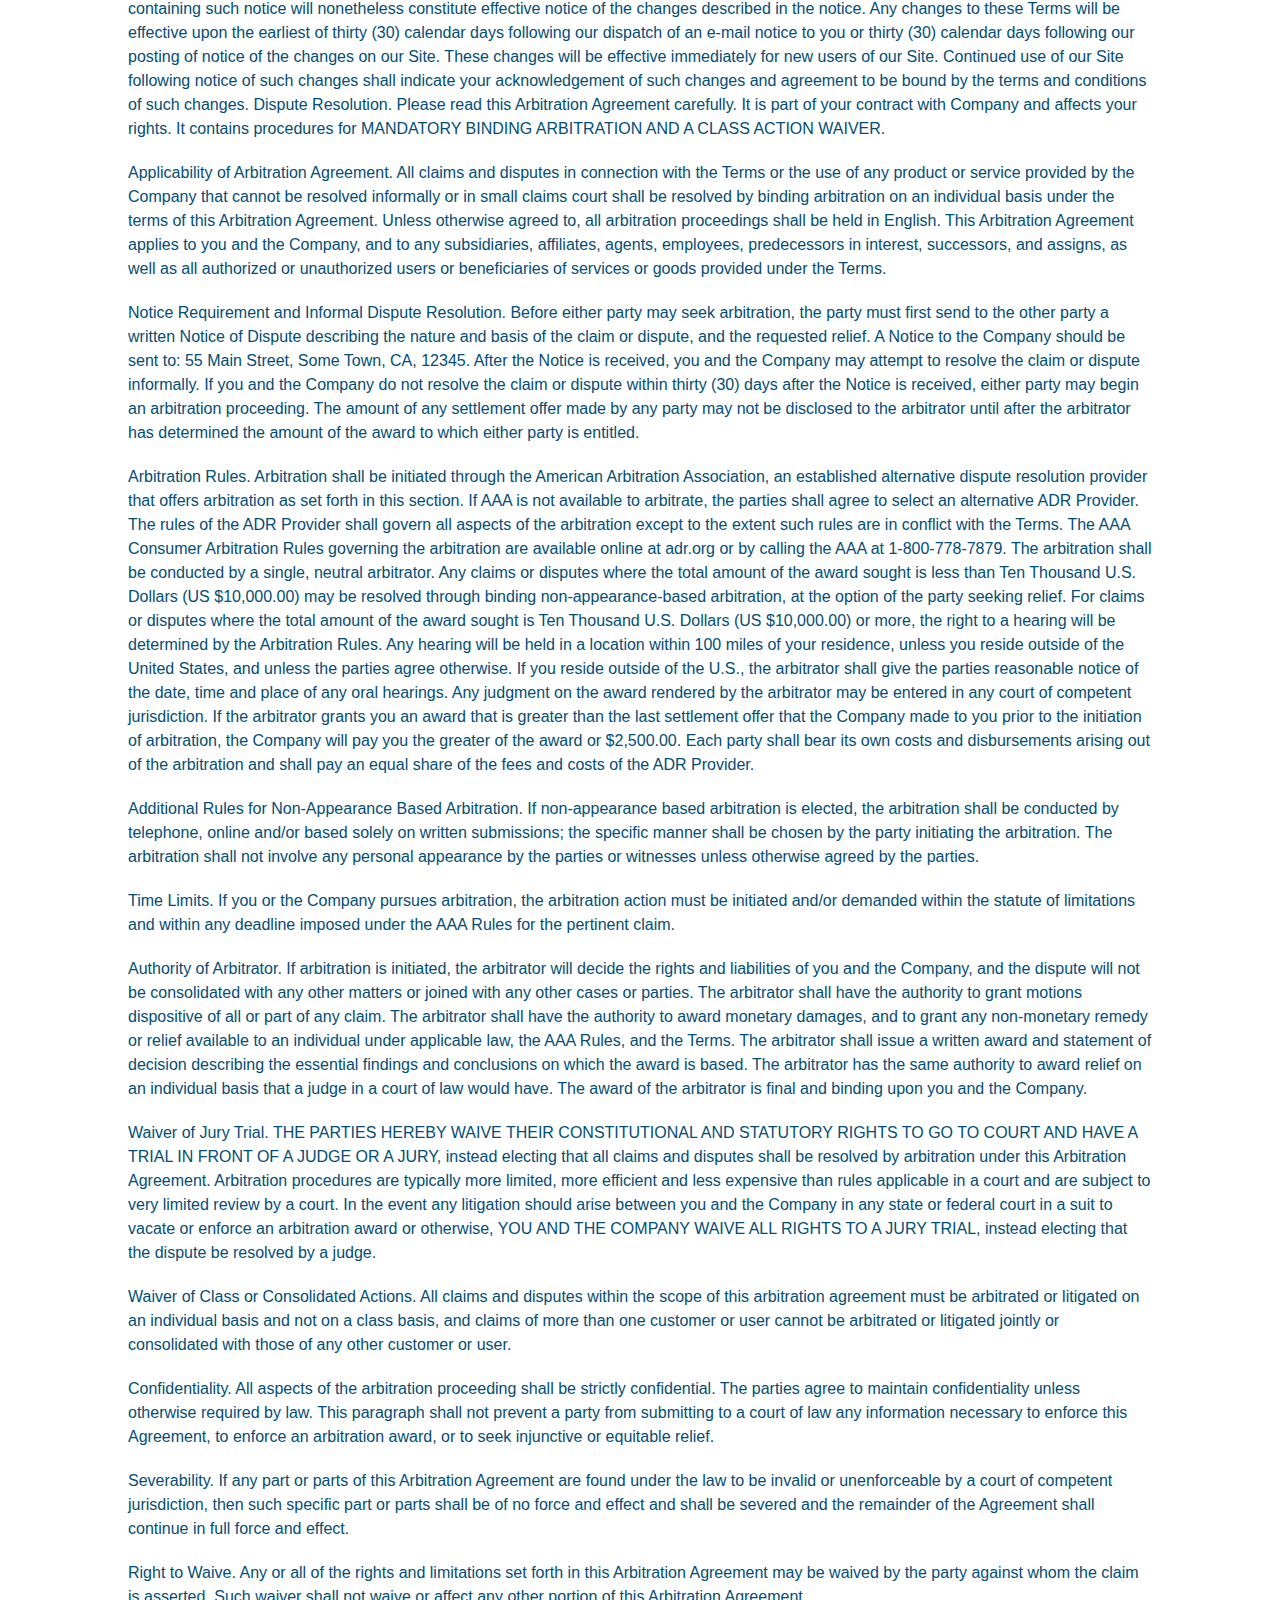
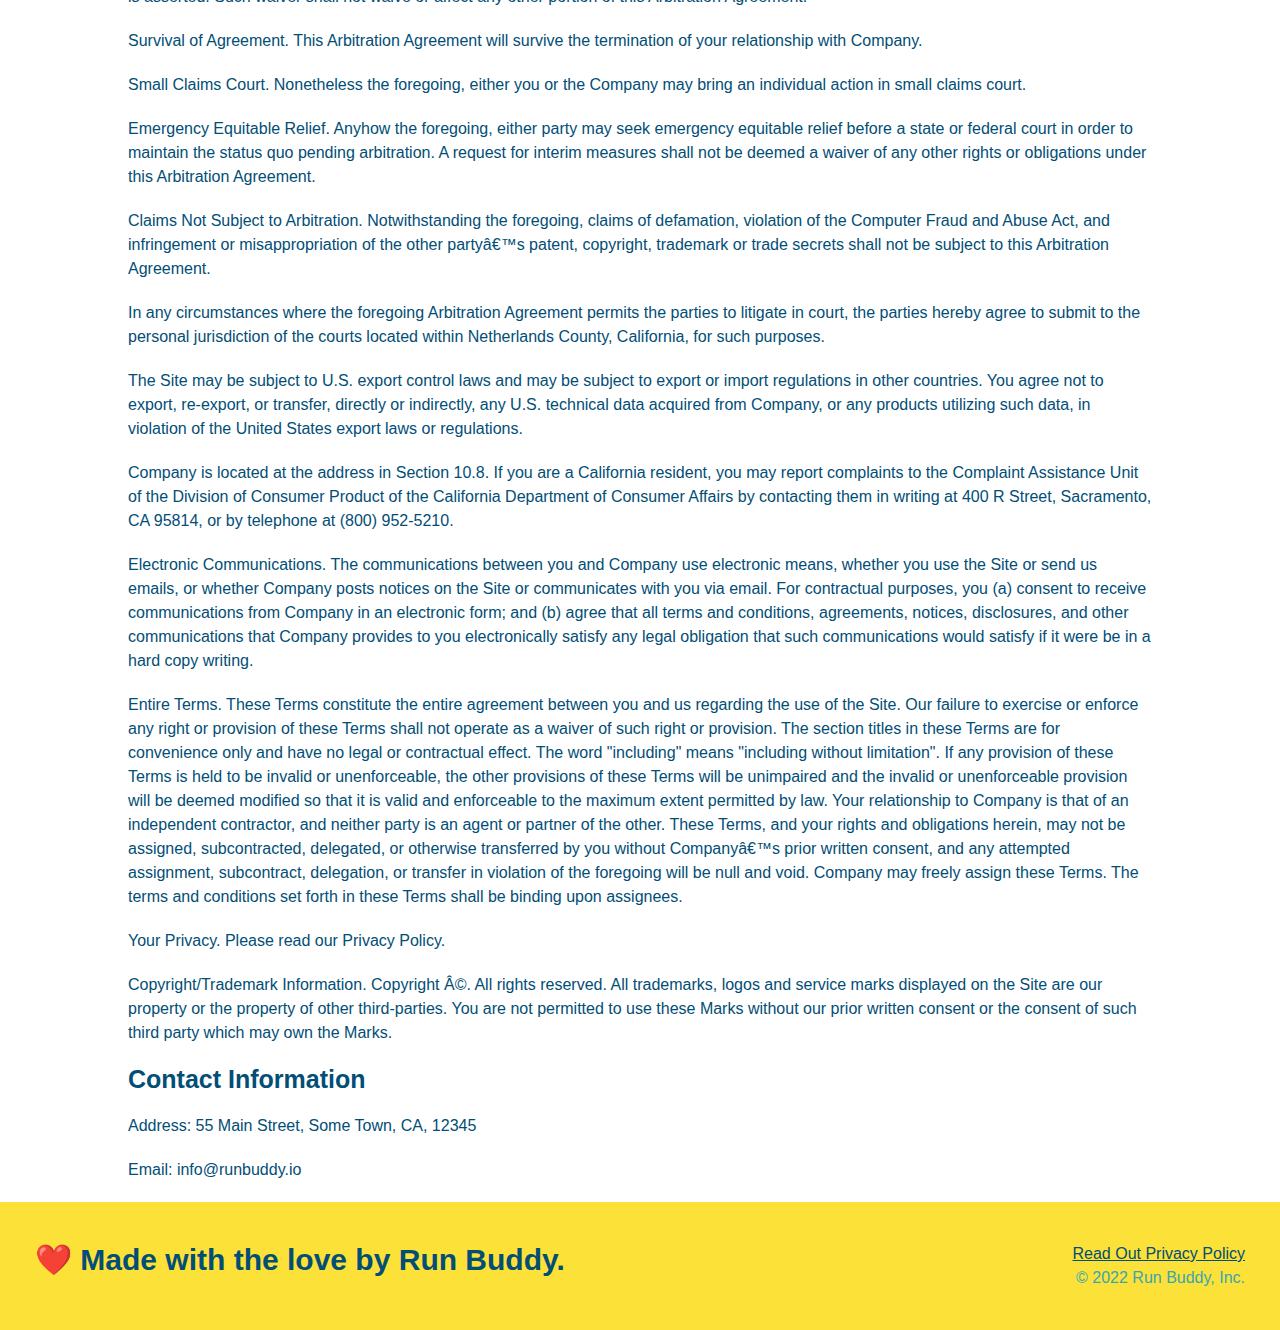
==== commit 5ab61d27: "media-queries" ====
--- a/privacy-policy.html
+++ b/privacy-policy.html
@@ -4,6 +4,7 @@
     <link rel="stylesheet" href="./assets/css/style.css"/>
     <link rel="stylesheet" href="./assets/css/secondary-styles.css"/>
     <meta charset="UTF-8" />
+    <meta name="viewport" content="width=device-width, initial-scale=1.0" />
     <title>Privacy Policy - Run Buddy</title>
 </head>
 <header>
--- a/assets/css/style.css
+++ b/assets/css/style.css
@@ -15,56 +15,57 @@
 header {
     padding: 20px 35px;
     background-color: #39a6b2;
-}
-    header h1 {
-        font-weight: bold;
-        font-size: 36px;
-        color: #fce138;
-        margin: 0;
-    }
-header a {
-    text-decoration: none;
-    color: #fce138;
-}
-
-header nav {
-    float: right;
-    margin: 7xp 0;
-}
-
-header nav ul li {
-    display: inline;
-}
-
-header nav ul li a {
-    margin: 0 30px;
-    font-weight: lighter;
-    font-size: 22px;
-}
-
+    display: flex;
+    justify-content: space-between;
+    flex-wrap: wrap;
+}
 header h1 {
     font-weight: bold;
     font-size: 36px;
     color: #fce138;
     margin: 0;
-    display: inline;
+}
+
+header a {
+    text-decoration: none;
+    color: #fce138;
+}
+
+header nav {
+    margin: 7xp 0;
+}
+
+header nav ul {
+    display: flex;
+    flex-wrap: wrap;
+    justify-content: space-between;
+    align-items: center;
+    list-style: none;
+}
+
+
+header nav ul li a {
+    padding: 10px 15px;
+    font-weight: lighter;
+    font-size: 1.5vw;
 }
 
 footer {
     background: #fce138;
     width: 100%;
     padding: 40px 35px;
+    display: flex;
+    justify-content: space-between;
+    flex-wrap: wrap;
 }
 
 footer h2 {
-    display: inline;
     color: #024e76;
     font-size: 30px;
     margin: 0;
 }
 
 footer div {
-    float: right;
     line-height: 1.5;
     text-align: right;
 }
@@ -80,10 +81,25 @@
 /* Hero Style Start */
 .hero {
     background-image: url("../images/hero-bg.jpeg");
-    height: 600px;
     background-size: cover;
     background-position: center;
-    position: relative;
+    display: flex;
+    justify-content: center;
+    flex-wrap: wrap;
+    align-items: flex-start;
+}
+.hero-cta {
+    width: 35%;
+    text-align: right;
+    margin: 3.5%;
+    color: #fff;
+    font-size: 18px;
+    line-height: 1.2;
+}
+.hero-cta h2 {
+    font-style: italic;
+    font-size: 55px;
+    color: #fce138;
 }
 /* Hero Style End */
 
@@ -91,15 +107,12 @@
 .hero-form {
     background-color: #fce138;
     padding: 20px;
-    width: 500px;
     font: #024e76;
     border-style: solid;
     border-width: 3px;
     border-color: #024e76;
-    position: absolute;
-    bottom: 120px;
-    right: 140px;
-
+    width: 40%;
+    margin: 3.5%;
 }
 
 .hero-form h3 {
@@ -132,10 +145,6 @@
     border: none;
     padding: 10px 20px;
     font-size: 16px;
-}
-
-.intro {
-    text-align: center;
 }
 
 .intro p {
@@ -144,20 +153,21 @@
     width: 80%;
     font-size: 20px;
     margin: 0 auto;
+    text-align: center;
 }
 
 .steps {
+    background: #fce138;
+}
+
+.section-title {
+    font-size: 48px;
+    color: #024e76;
+    border-bottom: 3px solid;
+    padding-bottom: 20px;
     text-align: center;
-    background: #fce138;
-}
-
-.section-title {
-    font-size: 55px;
-    color: #024e76;
-    margin-bottom: 35px;
-    padding: 0 100px 20px 100px;
-    display: inline-block;
-    border-bottom: 3px solid;
+    margin: 0 auto 35px auto;
+    width: 50%;
   }
   
   .primary-border {
@@ -168,51 +178,76 @@
     border-color: #39a6b2;
   }
 
-  .steps div {
-      margin-bottom: 80px;
-  }
-
-  .steps img {
-      width: 15%;
-      margin: 10px 0;
-  }
-
-  .steps h3 {
+  .step {
+      margin: 50px auto;
+      padding-bottom: 50px;
+      width: 80%;
+      border-bottom: 1px solid #39a6b2;
+      display: flex;
+      flex-wrap: wrap;
+      align-items: center;
+      justify-content: space-between;
+  }
+
+  .step h3 {
       color: #024e76;
       font-size: 46px;
-      margin-top: 10px;
-  }
-
-  .steps p {
+      flex: 1 30%;
+  }
+
+  .step-info {
+      flex: 2 70%;
+      display: flex;
+      flex-wrap: wrap;
+      align-items: center;
+  }
+
+  .step-text p {
       color: #39a6b2;
-      font-size: 23px;
-  }
-
-  .steps span {
-      font-size: 38px;
-  }
-
-  .trainers {
-      text-align: center;
-  }
+      font-size: 18px;
+  }
+
+  .step-text h4 {
+      font-size: 26px;
+      line-height: 1.5;
+      color:#024e76;
+  }
+
+  .step-img {
+    flex: 1 12%;
+    margin-right: 20px;
+}
+
+.step-img img {
+    max-width: 100%;
+}
+
+.step-text {
+    flex: 12;
+
+}
+.trainers {
+    width: 100%;
+    margin: 0 auto;
+    display: flex;
+    flex-wrap: wrap;
+    justify-content: space-around;
+}
 
   .trainer {
-    width: 900px;
-    margin: 0 auto 30px auto;
+    margin: 20px;
     background: #024e76;
     color: #fce138;
-    overflow: auto;
+    flex: 1;
   }
 
   .trainer img {
-    width: 35%;
-    float: left;
+    width: 100%;
   }
   
   .trainer-bio {
-    padding: 35px;
-    float: left;
-    width: 65%;
+    padding: 25px;
+    line-height: 1.3;
   }
 
   .text-left {
@@ -224,42 +259,75 @@
   }
 
   .trainer-bio h3 {
-    font-size: 32px;
-    margin-bottom: 8px;
+    font-size: 28px;
   }
   
   .trainer-bio h4 {
     font-weight: lighter;
-    font-size: 26px;
-    margin-bottom: 25px;
+    font-size: 22px;
+    margin-bottom: 15px;
   }
   
   .trainer-bio p {
     font-size: 17px;
-    line-height: 1.3;
+    
   }
 
   /* REACH OUT STYLES START */
   .contact {
-      text-align: center;
       background: #024e76;
   }
 
   .contact h2 {
       color: #fce138;
   }
+  .contact-info {
+      display: flex;
+      justify-content: space-between;
+      flex-wrap: wrap;
+  }
+
+  .contact-info > * {
+      flex: 1;
+      margin: 15px;
+  }
+
+  .contact-form input {
+    border: 1px solid #024e76;
+    display: block;
+    padding: 7px 15px;
+    font-size: 16px;
+    color: #024e76;
+    width: 100%;
+    margin-bottom: 15px;
+    margin-top: 5px;
+  }
+  .contact-form textarea {
+    border: 1px solid #024e76;
+    display: block;
+    padding: 7px 15px;
+    font-size: 16px;
+    color: #024e76;
+    width: 100%;
+    margin-bottom: 15px;
+    margin-top: 5px;
+  }
+
+  .contact-form button {
+      width: 100%;
+      border: none;
+      background: #fce138;
+      color:#024e76;
+      text-align: center;
+      padding: 15px 0;
+      font-size: 16px;
+  }
 
   .contact-info iframe {
-      width: 400px;
       height: 400px;
   }
 
   .contact-info div {
-      width: 410px;
-      display: inline-block;
-      vertical-align: top;
-      text-align: left;
-      margin: 30px 0 0 60px;
       color: white;
   }
 
@@ -279,4 +347,22 @@
     color: #fce138;
   }
   
-  /* REACH OUT STYLES END */+  .flex-row {
+      display: flex;
+  }
+
+  /* REACH OUT STYLES END */
+
+  /* MEDIA QUERY FOR SMALLER DESKTOP SCREENS AND SMALLER */
+  @media screen and (max-width:900px) {
+      
+  }
+  /* MEDIA QUERY FOR TABLETS AND SMALLER */
+@media screen and (max-width: 768px) {
+    
+  }
+  
+  /* MEDIA QUERY FOR MOBILE PHONES AND SMALLER */
+  @media screen and (max-width: 575px) {
+    
+  }